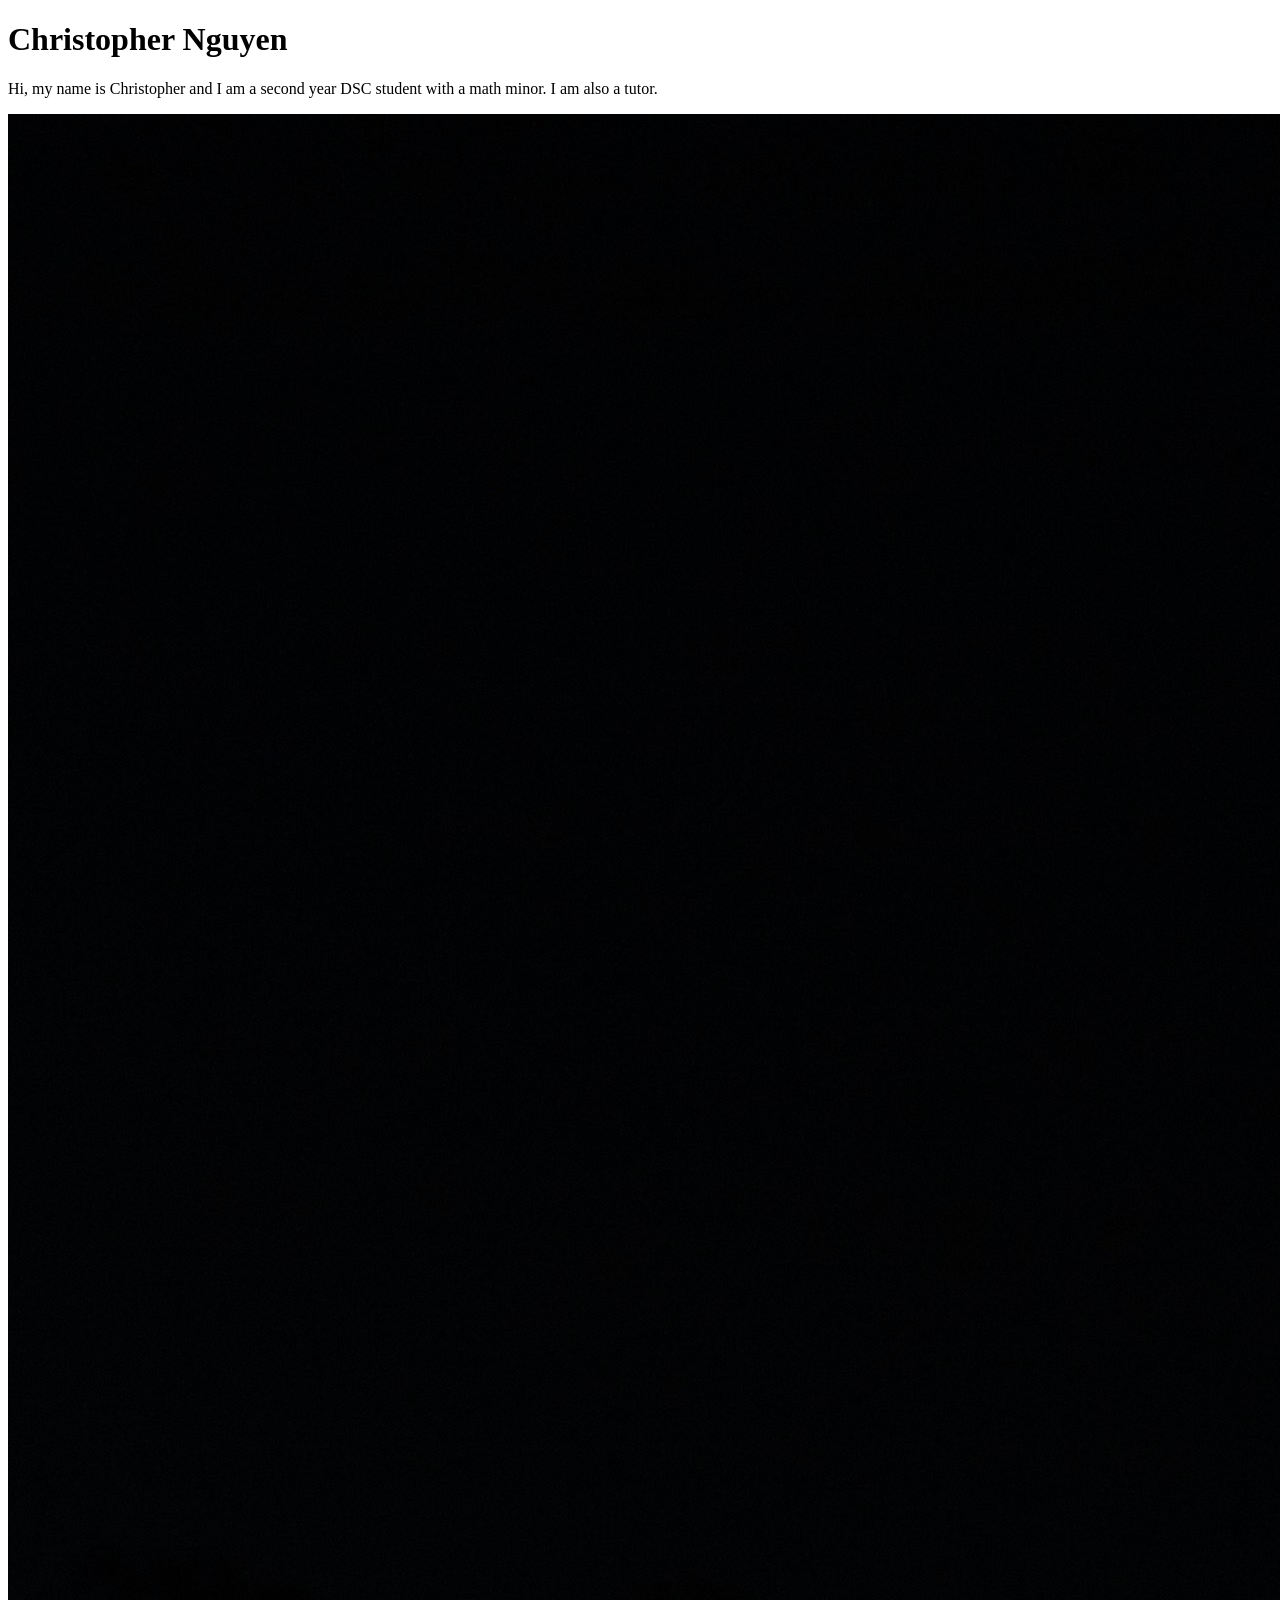
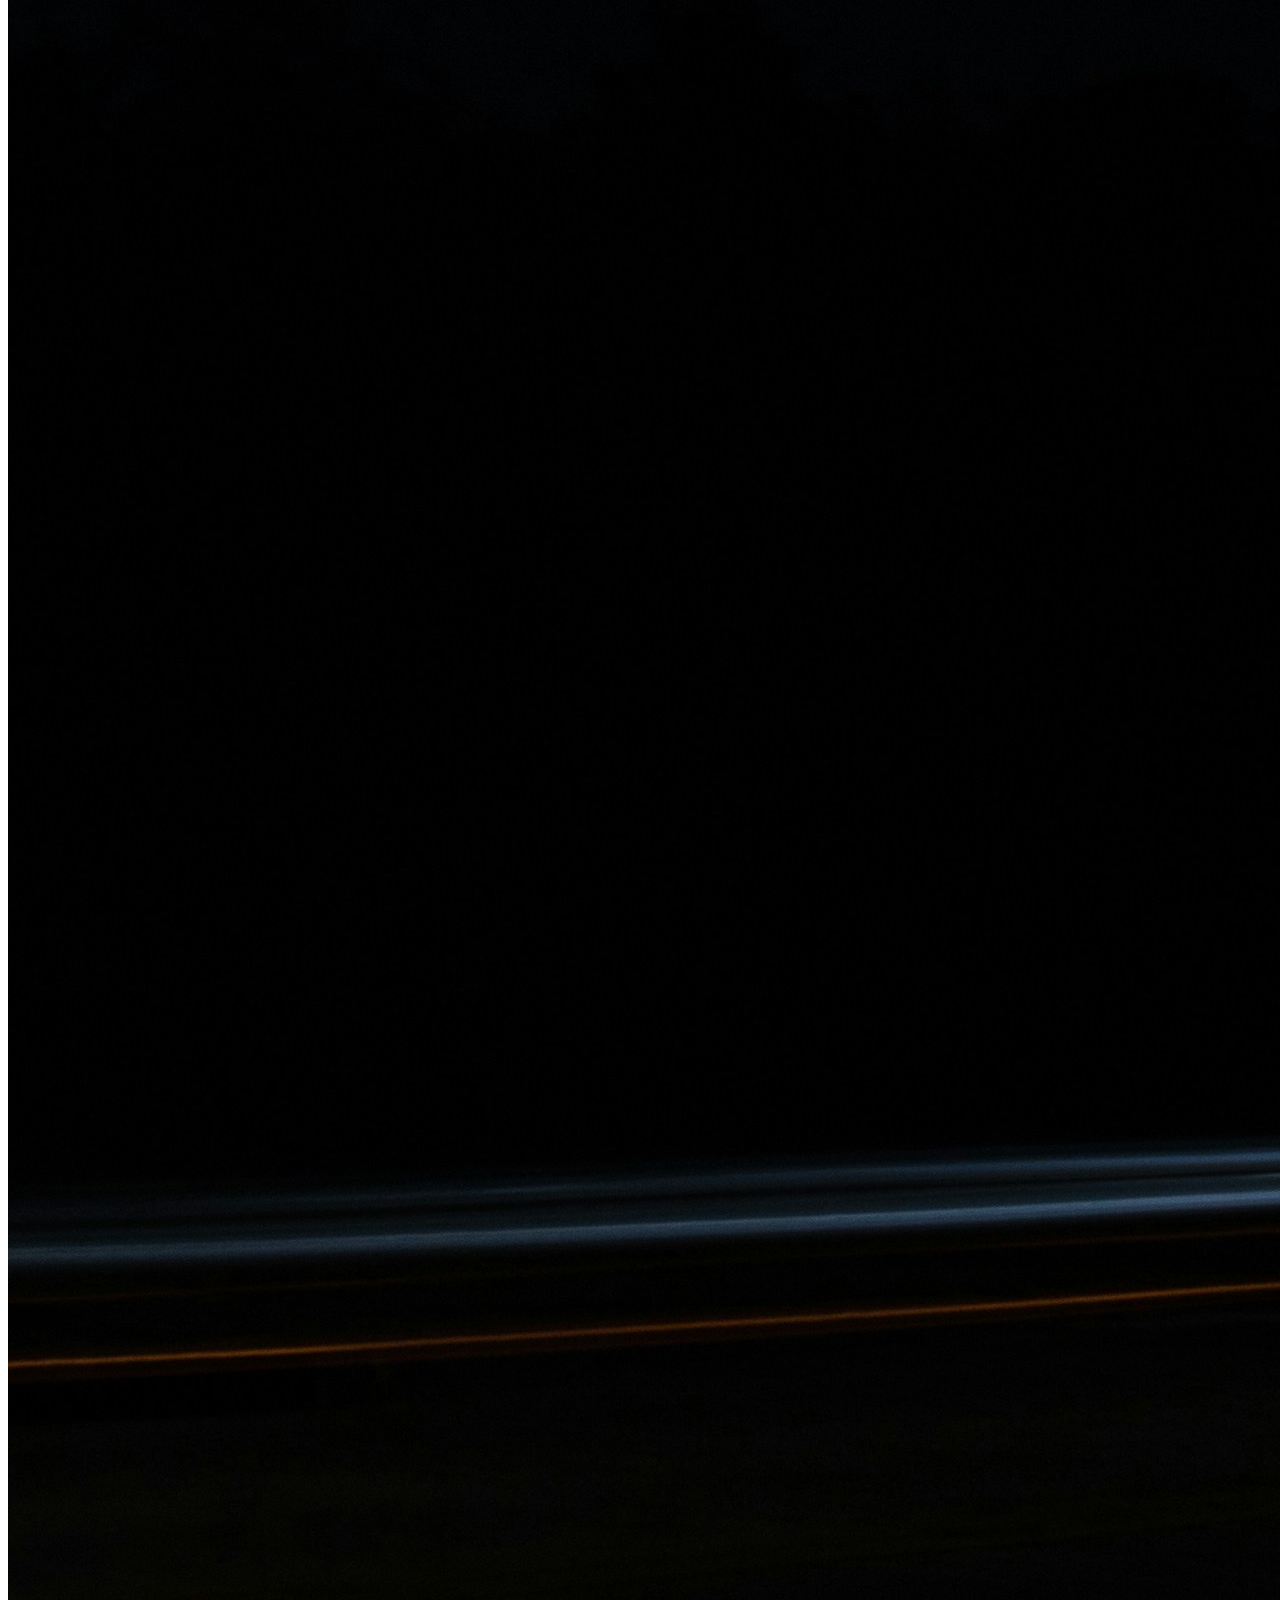
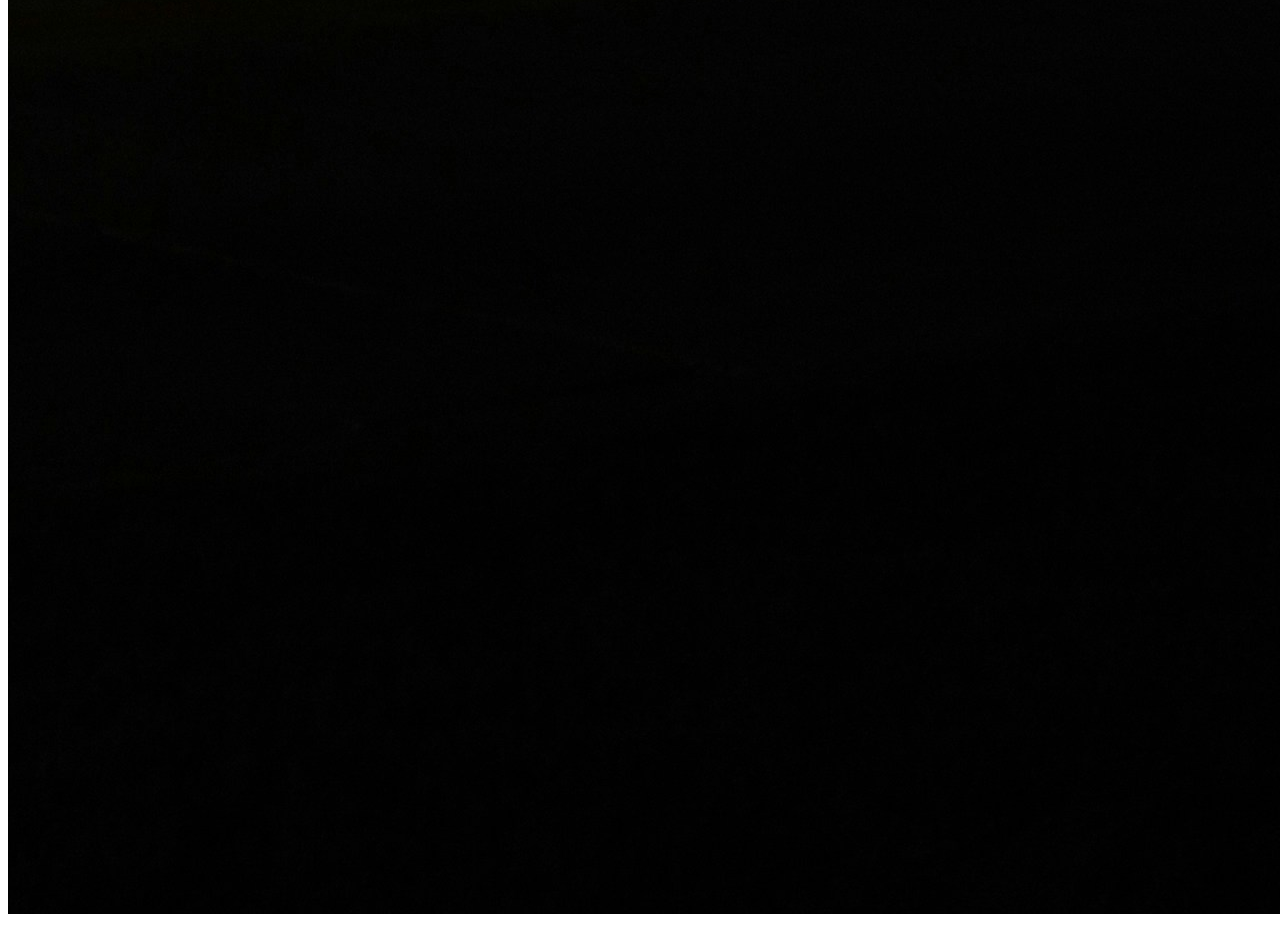
==== index.html @ fcea9caf "Update index.html" ====
<!DOCTYPE html>
<html lang="en">
<head>
    <meta charset="UTF-8">
    <meta name="viewport" content="width=device-width, initial-scale=1.0">
    <title>Christopher Nguyen: Personal site and portfolio</title>
</head>

<body>
    <h1>Christopher Nguyen</h1>
    <p>Hi, my name is Christopher and I am a second year DSC student with a math minor. I am also a tutor.</p>
    <img src = "images/matt-antonioli---b01C5Tqtc-unsplash.jpg" alt = "Street at night with car light lines">
</body>
</html>
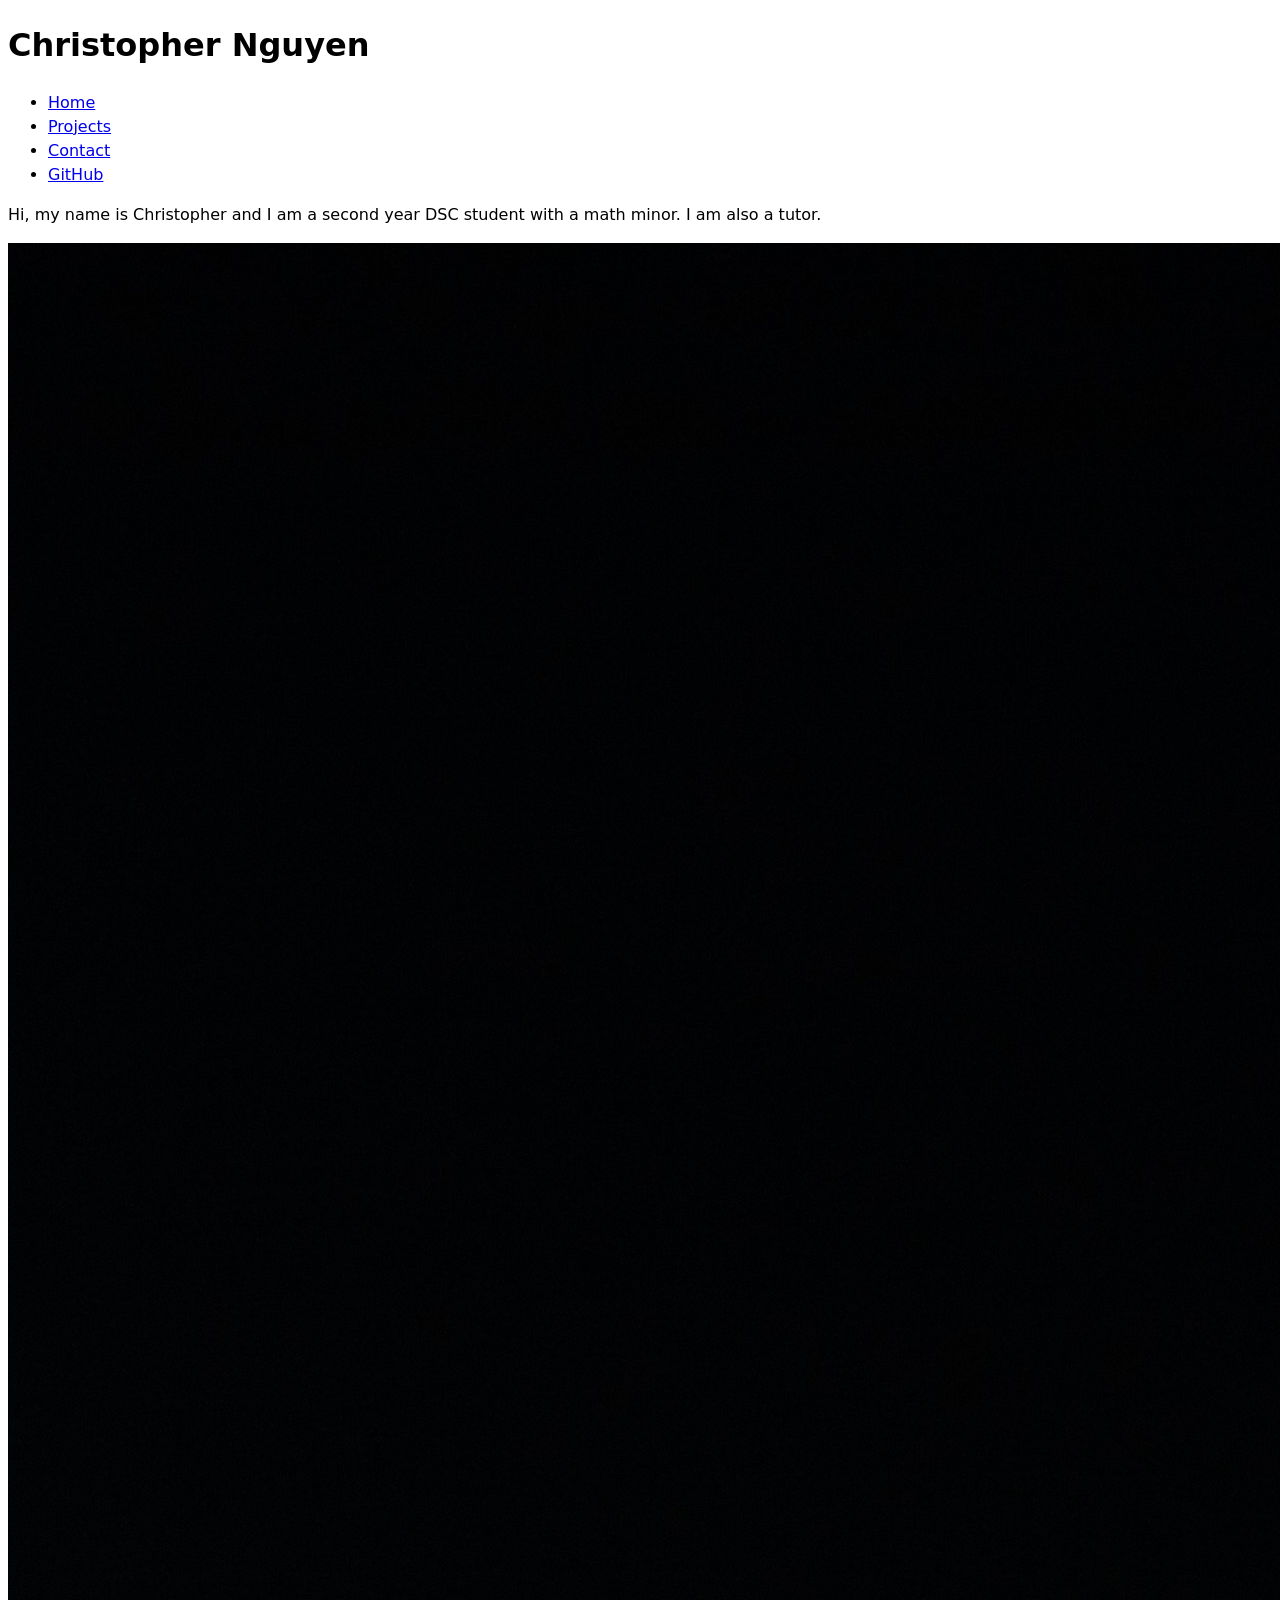
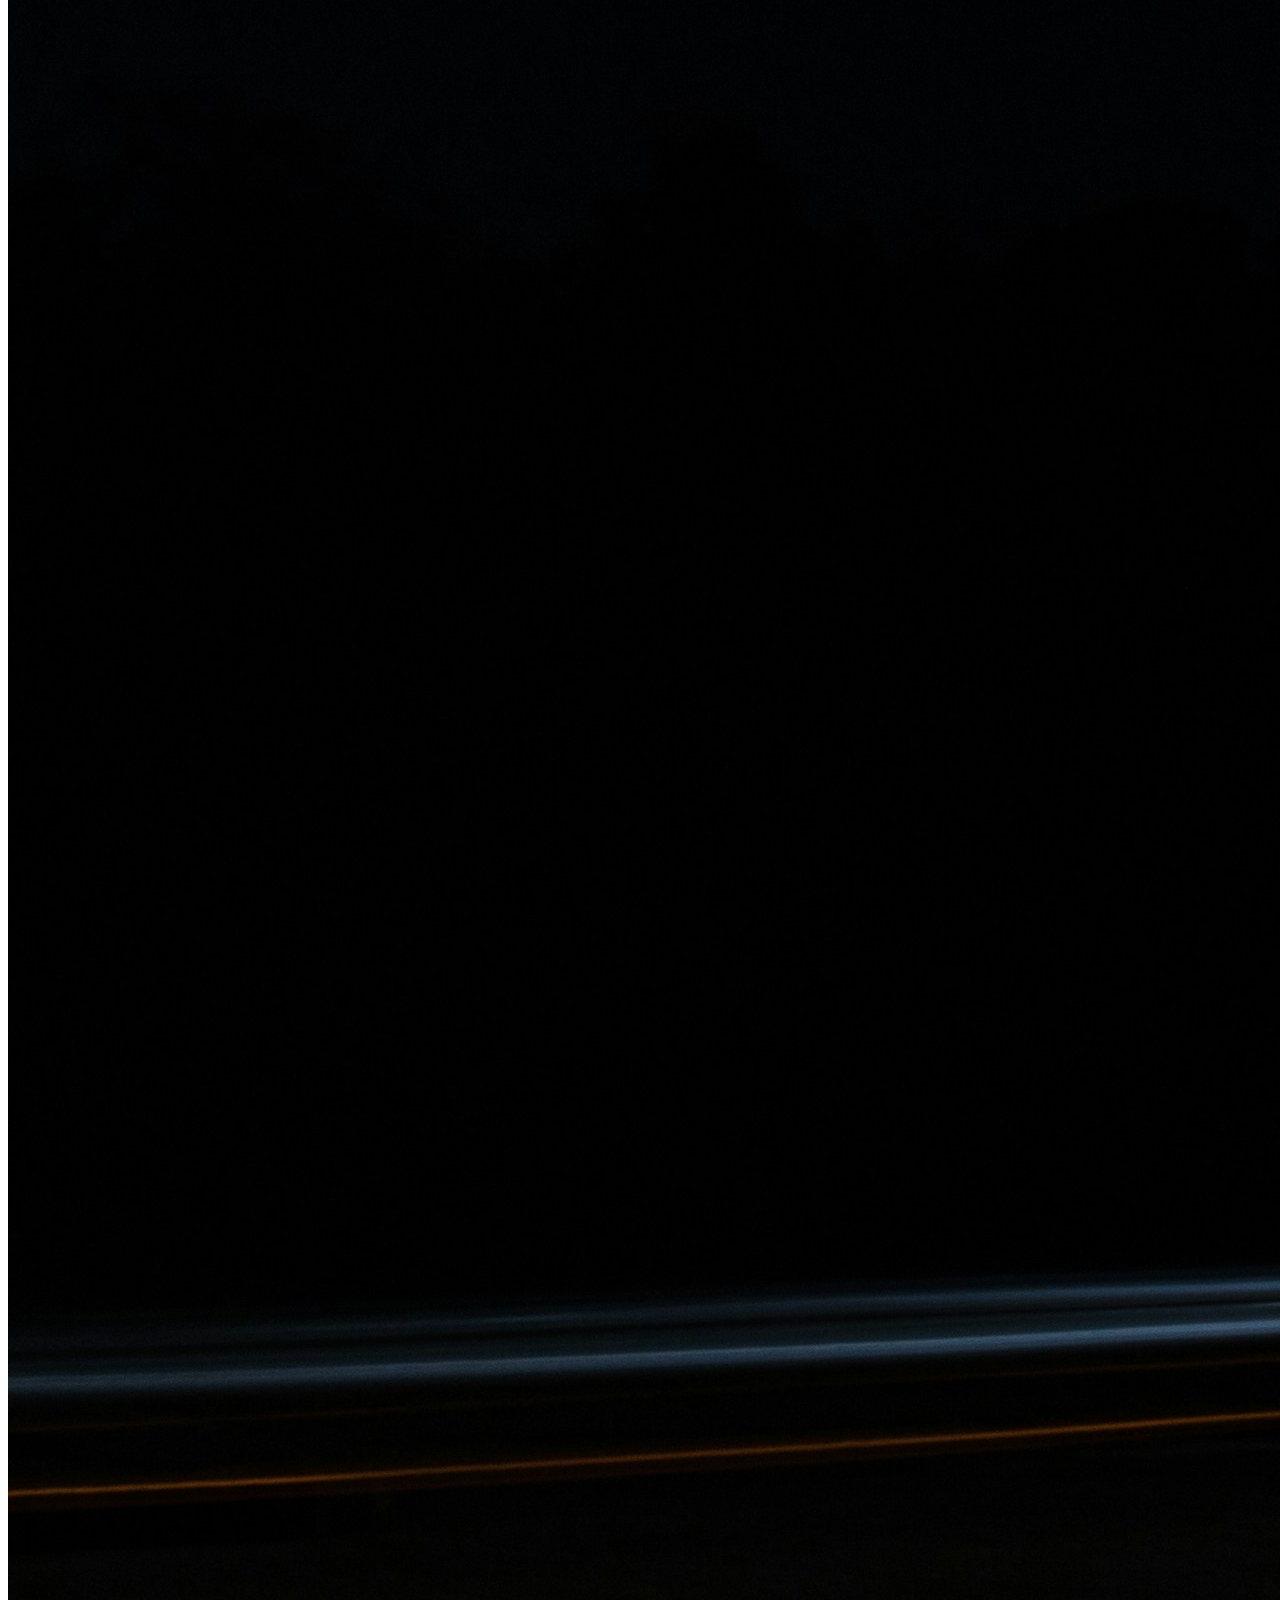
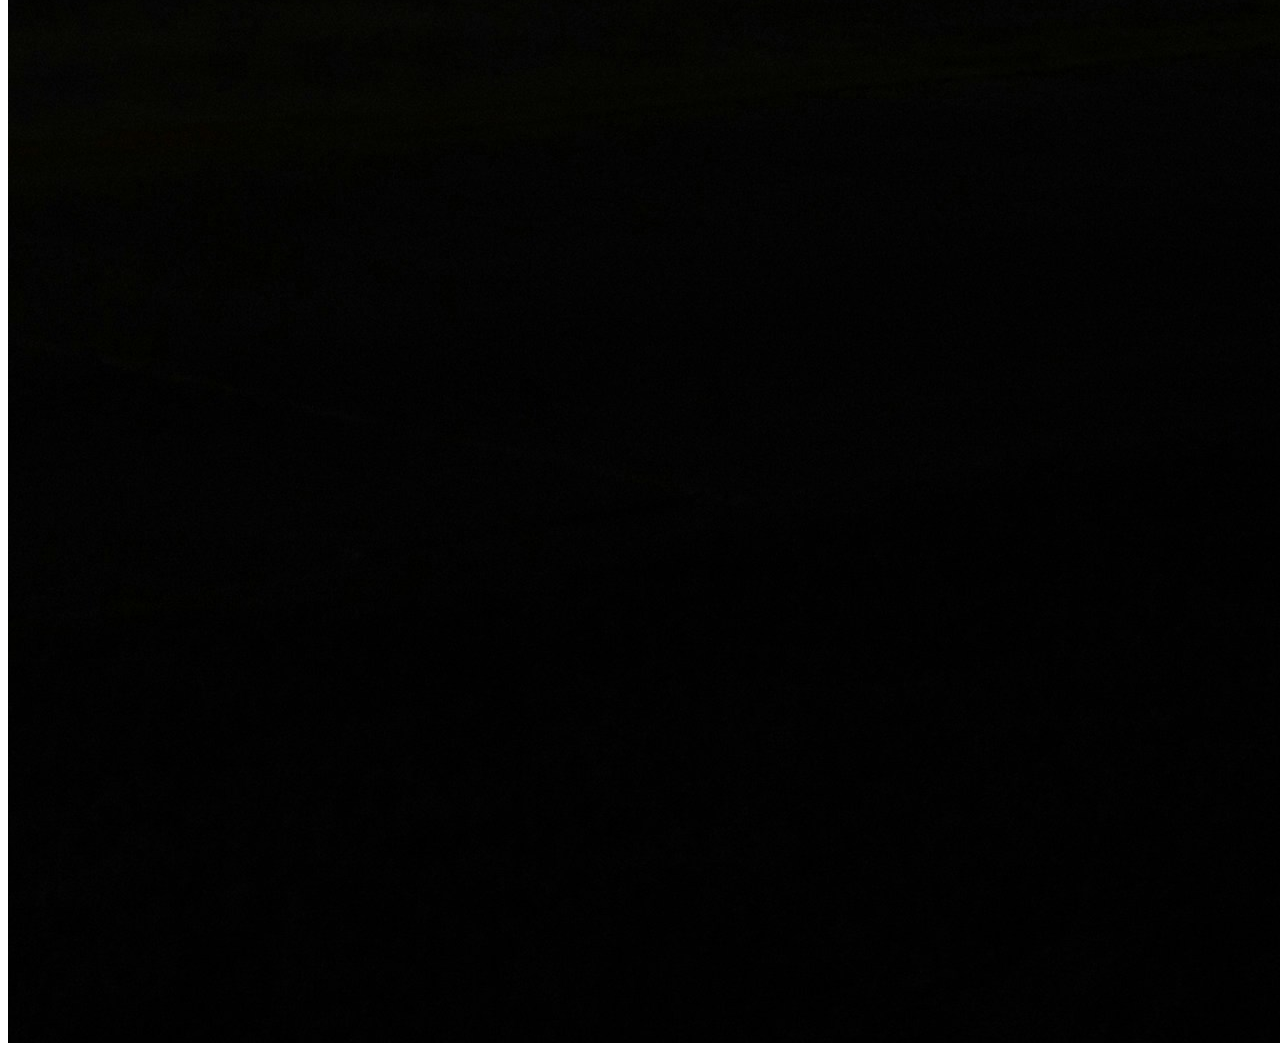
==== commit e320c280: "Fixing paths" ====
--- a/index.html
+++ b/index.html
@@ -4,10 +4,19 @@
     <meta charset="UTF-8">
     <meta name="viewport" content="width=device-width, initial-scale=1.0">
     <title>Christopher Nguyen: Personal site and portfolio</title>
+    <link rel="stylesheet" href="style.css">
 </head>
 
 <body>
     <h1>Christopher Nguyen</h1>
+    <nav>
+        <ul>
+            <li><a href="index.html">Home</a></li>
+            <li><a href="projects/index.html">Projects</a></li>
+            <li><a href="contact/index.html">Contact</a></li>
+            <li><a href="https://github.com/ccnguyen106" target="_blank">GitHub</a></li>
+        </ul>
+    </nav>
     <p>Hi, my name is Christopher and I am a second year DSC student with a math minor. I am also a tutor.</p>
     <img src = "images/matt-antonioli---b01C5Tqtc-unsplash.jpg" alt = "Street at night with car light lines">
 </body>
--- a/style.css
+++ b/style.css
@@ -0,0 +1,6 @@
+body {
+  /* Set line height to 1.5 times the font size
+	   and use the OS’s UI font as the website font
+	 */
+  font: 100%/1.5 system-ui;
+}
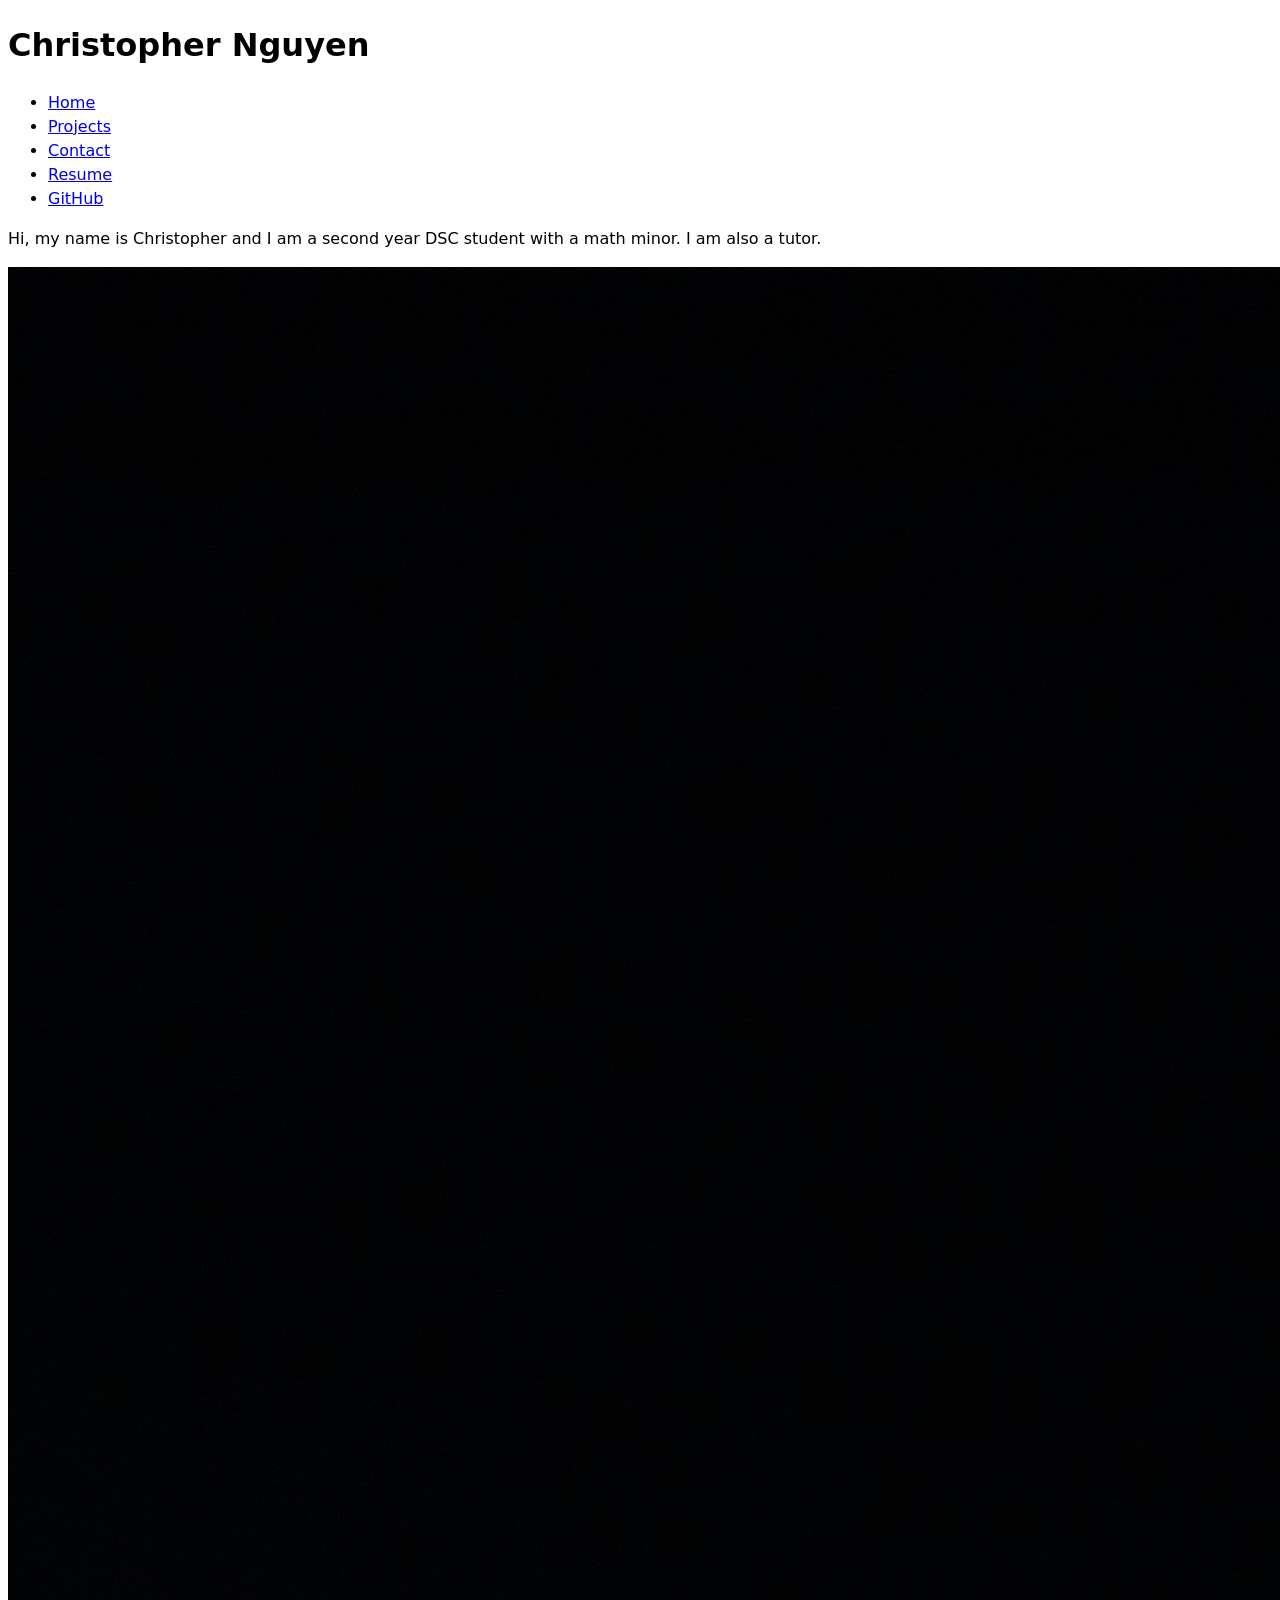
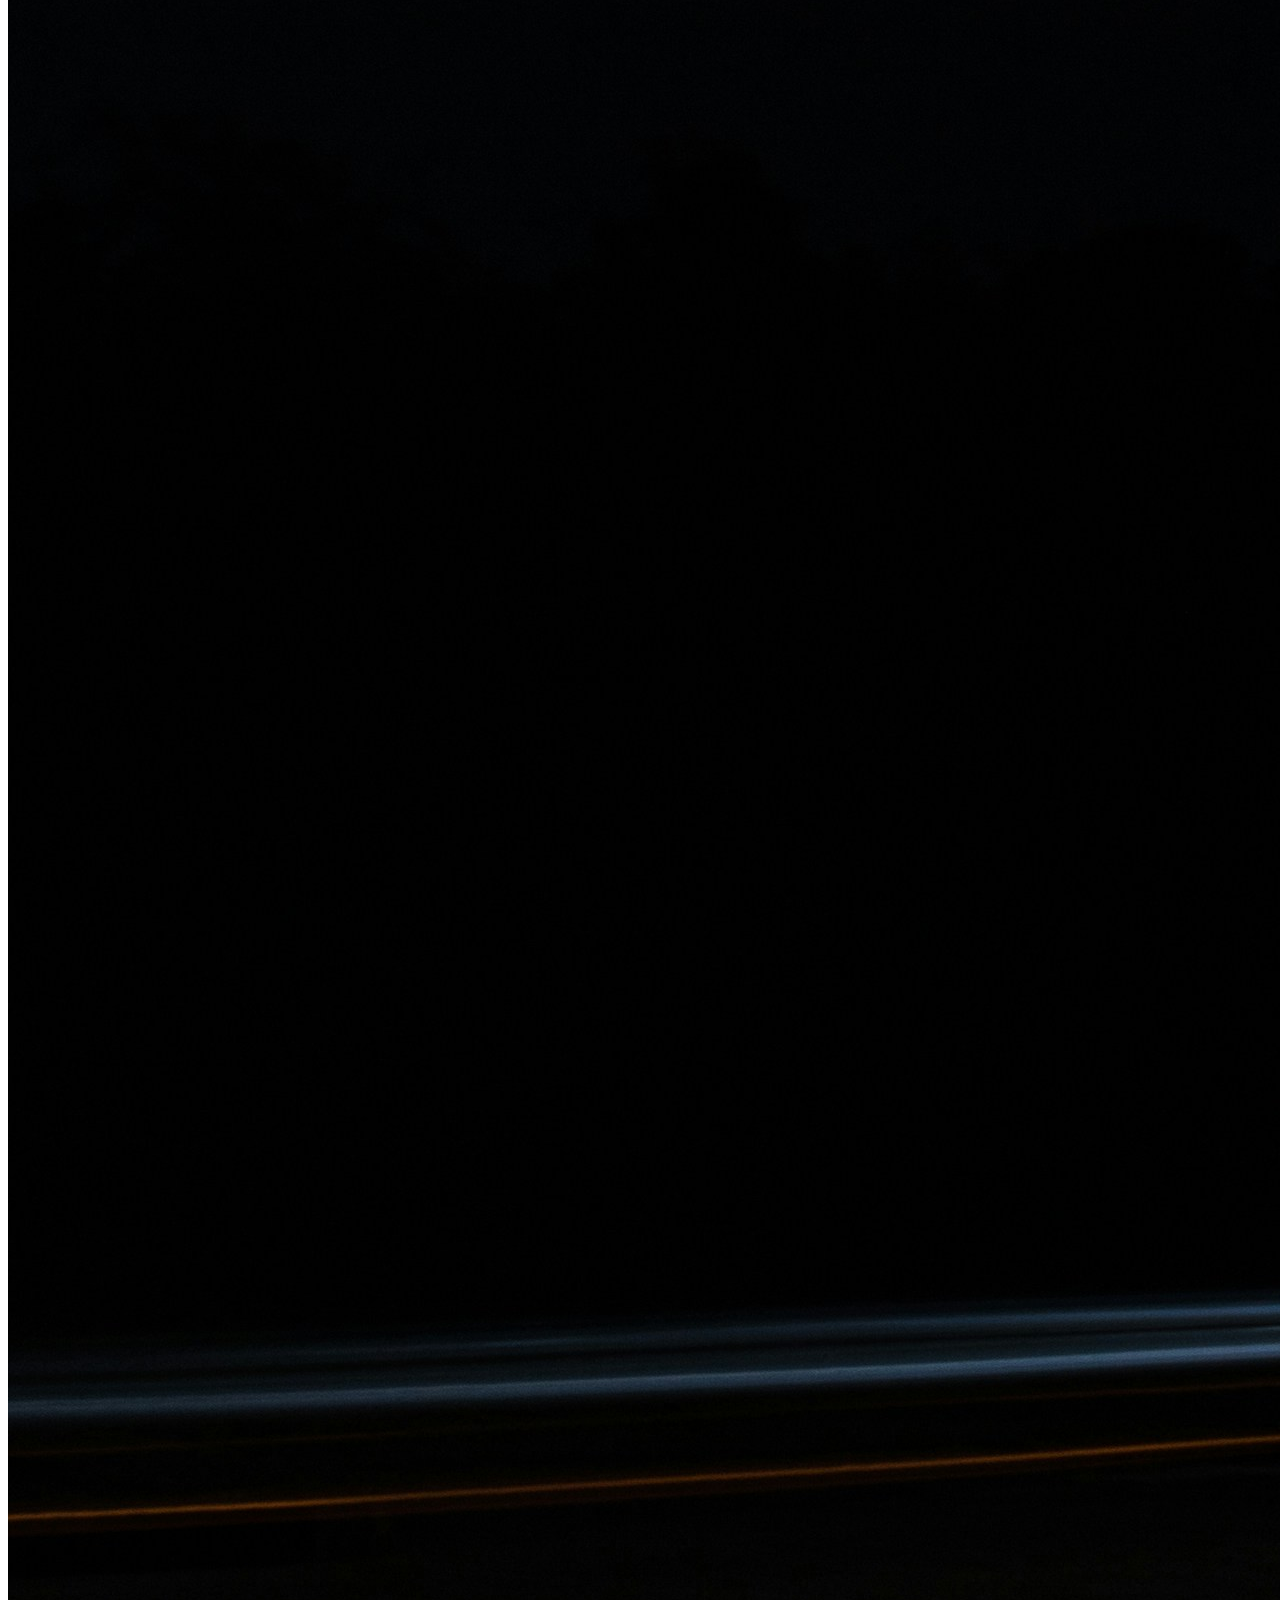
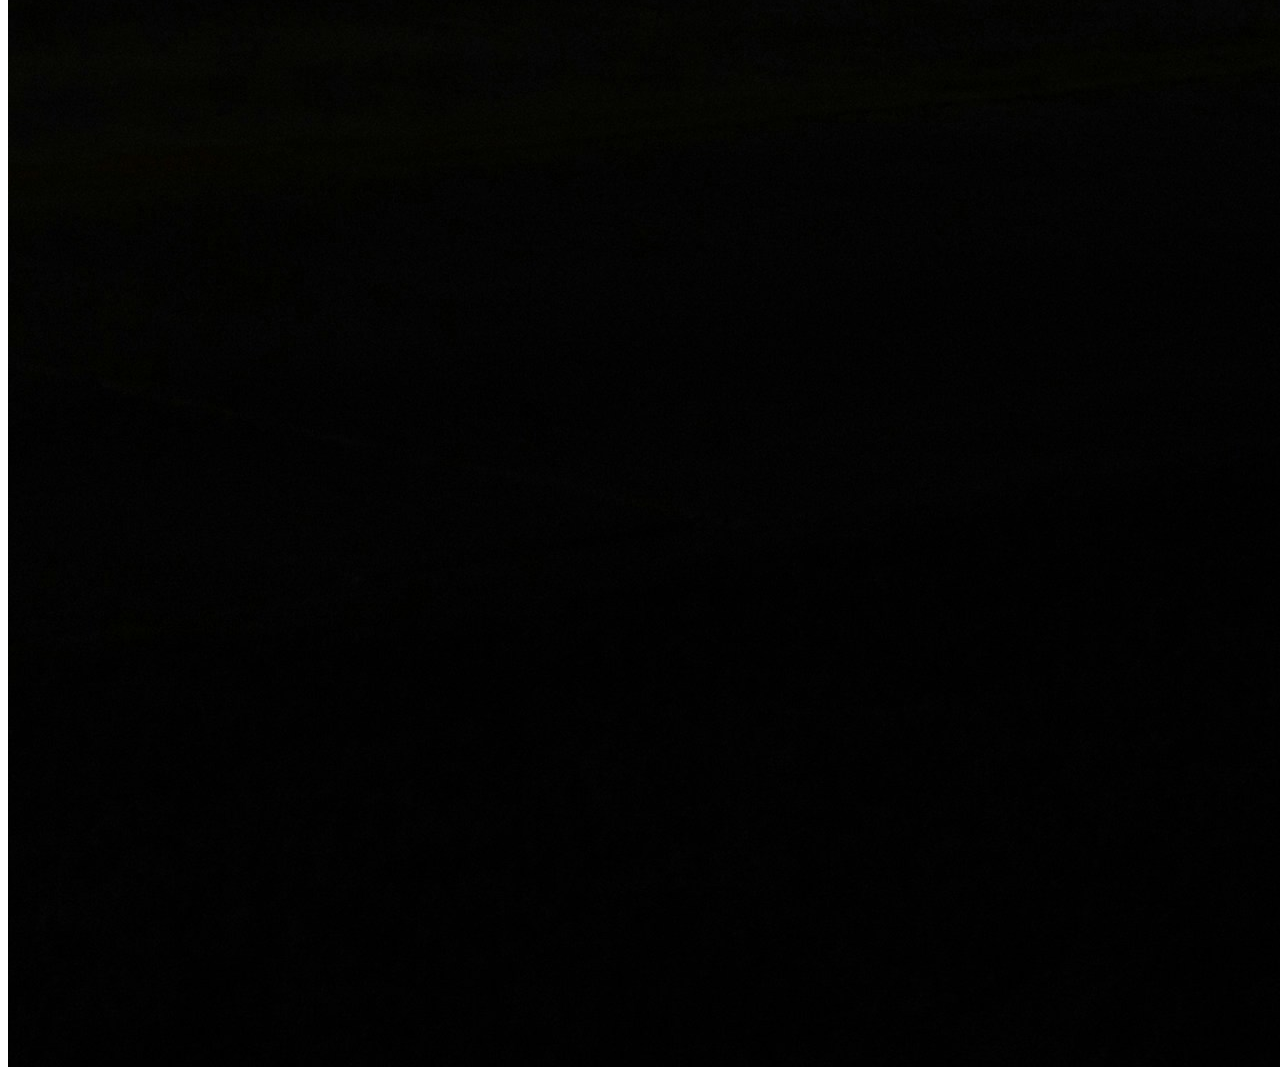
==== commit 243a8114: "Added resume with paper border and resume in nav. menu" ====
--- a/index.html
+++ b/index.html
@@ -14,6 +14,7 @@
             <li><a href="index.html">Home</a></li>
             <li><a href="projects/index.html">Projects</a></li>
             <li><a href="contact/index.html">Contact</a></li>
+            <li><a href="resume/index.html">Resume</a></li>
             <li><a href="https://github.com/ccnguyen106" target="_blank">GitHub</a></li>
         </ul>
     </nav>
--- a/style.css
+++ b/style.css
@@ -4,3 +4,21 @@
 	 */
   font: 100%/1.5 system-ui;
 }
+.paper {
+  /* US Letter Dimensions */
+  width: 8.5in;
+  min-height: 11in;
+
+  /* Standard 0.5-inch page margin */
+  padding: 0.5in;
+
+  /* Ensures padding does not expand the box beyond 8.5in x 11in */
+  box-sizing: border-box;
+
+  /* Centers the sheet on the screen */
+  margin: 20px auto;
+
+  /* Paper styling */
+  background: white;
+  border: 1px solid #d1d5db;
+}
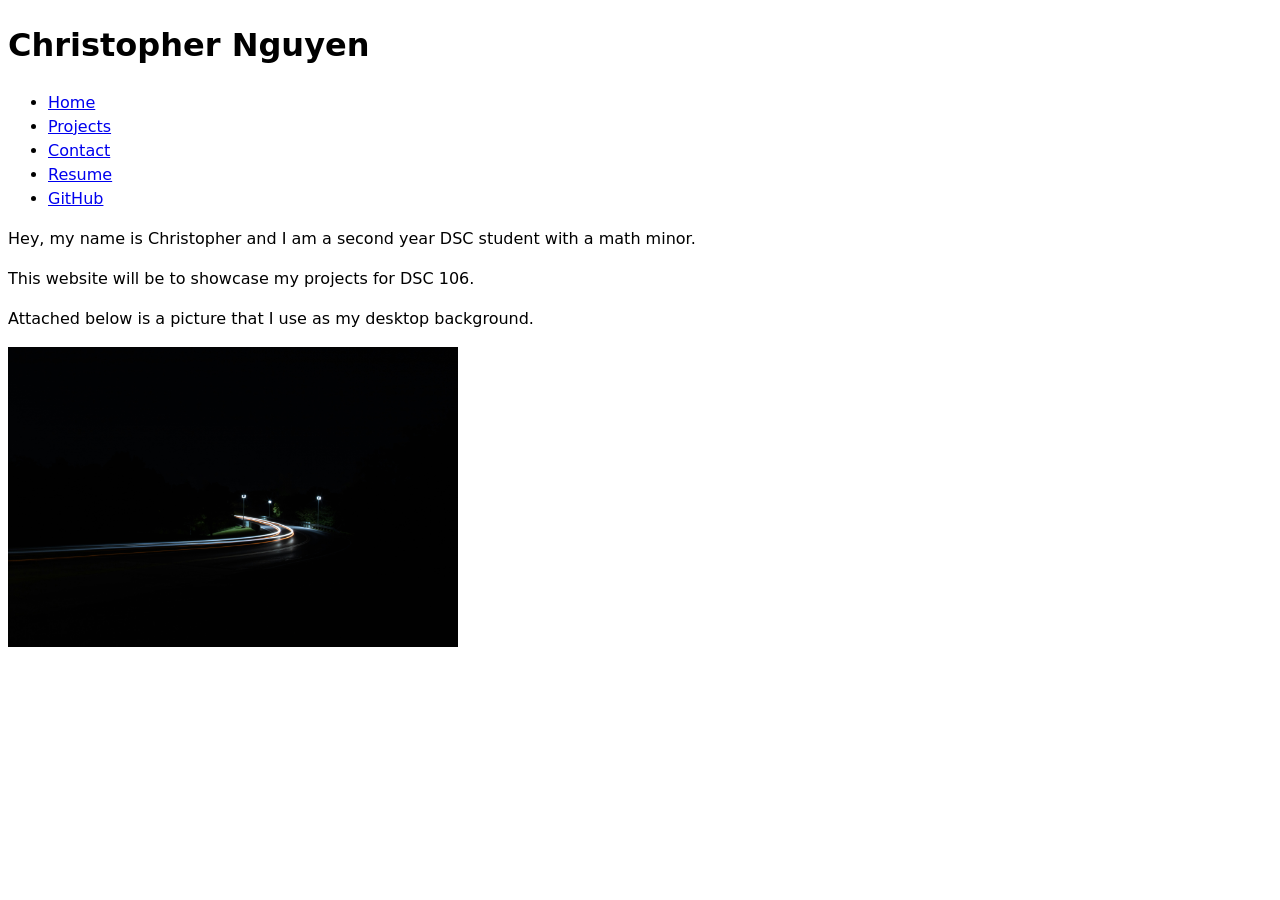
==== commit 910d6653: "Added info to homepage" ====
--- a/index.html
+++ b/index.html
@@ -18,7 +18,9 @@
             <li><a href="https://github.com/ccnguyen106" target="_blank">GitHub</a></li>
         </ul>
     </nav>
-    <p>Hi, my name is Christopher and I am a second year DSC student with a math minor. I am also a tutor.</p>
-    <img src = "images/matt-antonioli---b01C5Tqtc-unsplash.jpg" alt = "Street at night with car light lines">
+    <p>Hey, my name is Christopher and I am a second year DSC student with a math minor.</p>
+    <p>This website will be to showcase my projects for DSC 106.</p>
+    <p>Attached below is a picture that I use as my desktop background.</p>
+    <img src = "images/matt-antonioli---b01C5Tqtc-unsplash.jpg" alt = "Street at night with car light lines" width="450">
 </body>
 </html>
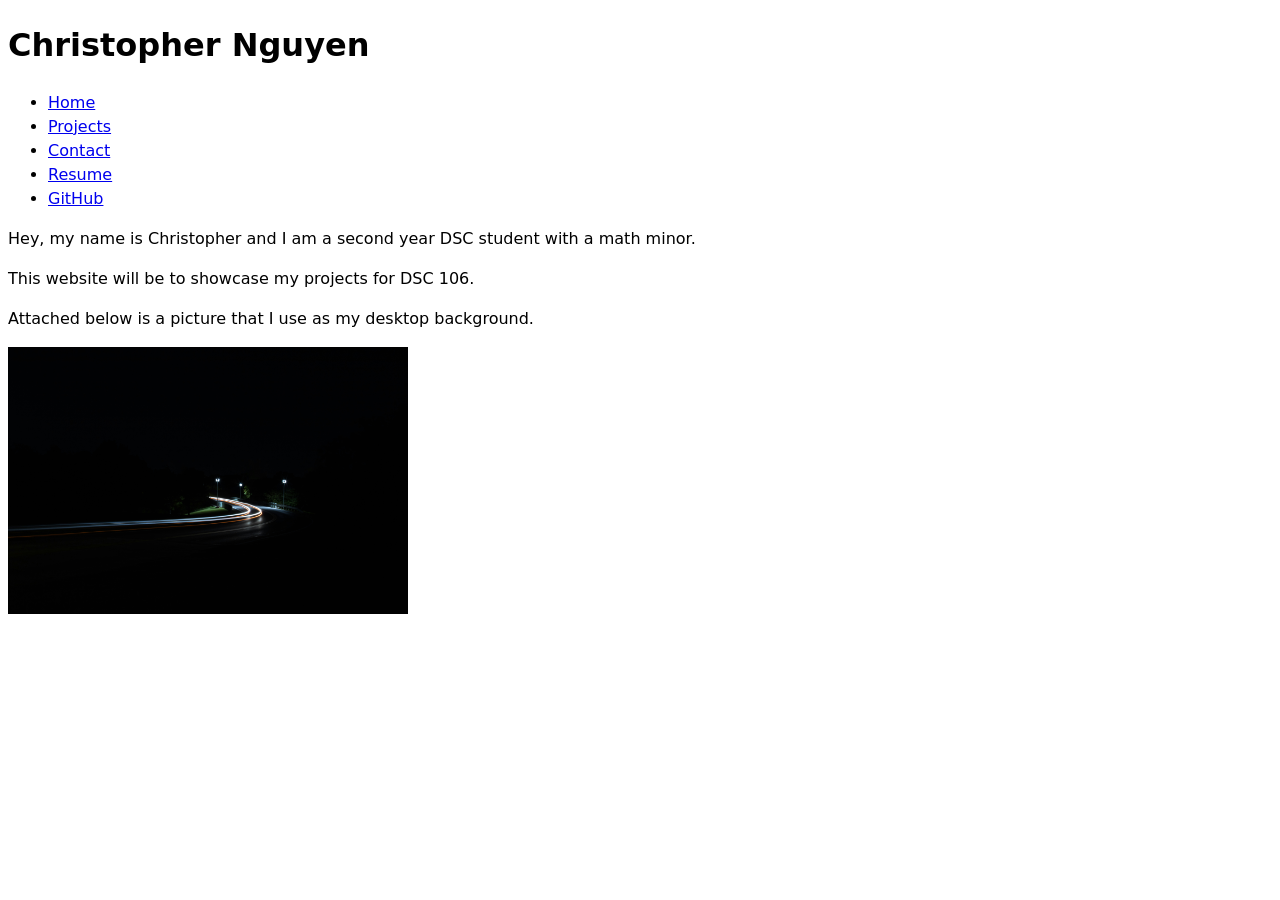
==== commit 5bcef838: "Update homescreen width" ====
--- a/index.html
+++ b/index.html
@@ -21,6 +21,6 @@
     <p>Hey, my name is Christopher and I am a second year DSC student with a math minor.</p>
     <p>This website will be to showcase my projects for DSC 106.</p>
     <p>Attached below is a picture that I use as my desktop background.</p>
-    <img src = "images/matt-antonioli---b01C5Tqtc-unsplash.jpg" alt = "Street at night with car light lines" width="450">
+    <img src = "images/matt-antonioli---b01C5Tqtc-unsplash.jpg" alt = "Street at night with car light lines" width="400">
 </body>
 </html>
--- a/style.css
+++ b/style.css
@@ -4,21 +4,3 @@
 	 */
   font: 100%/1.5 system-ui;
 }
-.paper {
-  /* US Letter Dimensions */
-  width: 8.5in;
-  min-height: 11in;
-
-  /* Standard 0.5-inch page margin */
-  padding: 0.5in;
-
-  /* Ensures padding does not expand the box beyond 8.5in x 11in */
-  box-sizing: border-box;
-
-  /* Centers the sheet on the screen */
-  margin: 20px auto;
-
-  /* Paper styling */
-  background: white;
-  border: 1px solid #d1d5db;
-}
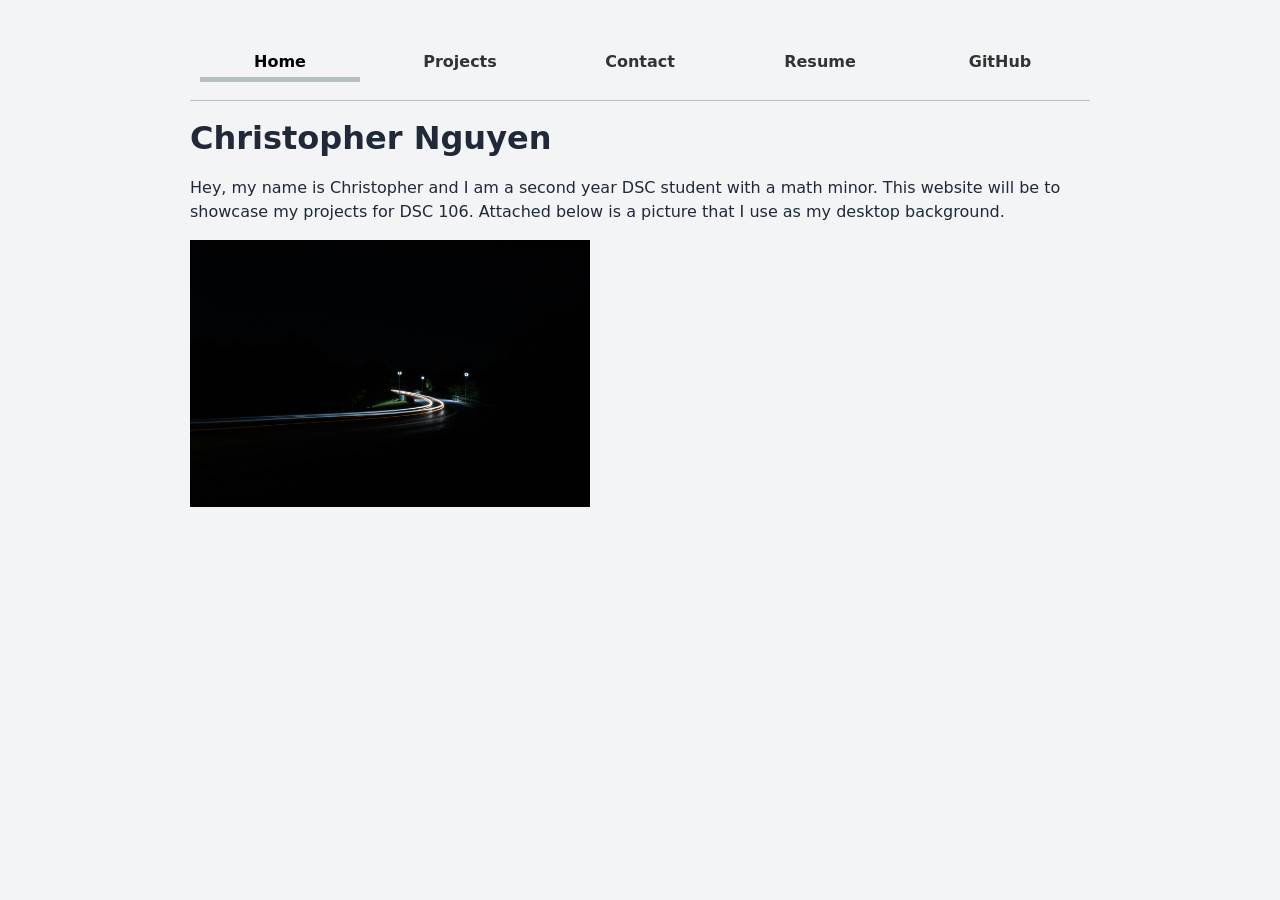
==== commit a862bcaa: "Added CSS styling to portfolio Changes to projects, contact, resume, and main page" ====
--- a/index.html
+++ b/index.html
@@ -5,22 +5,26 @@
     <meta name="viewport" content="width=device-width, initial-scale=1.0">
     <title>Christopher Nguyen: Personal site and portfolio</title>
     <link rel="stylesheet" href="style.css">
+    <style>
+   
+    </style>
 </head>
 
 <body>
-    <h1>Christopher Nguyen</h1>
+    <div class="container">
     <nav>
         <ul>
-            <li><a href="index.html">Home</a></li>
+            <li><a href="index.html" class="current">Home</a></li>
             <li><a href="projects/index.html">Projects</a></li>
             <li><a href="contact/index.html">Contact</a></li>
             <li><a href="resume/index.html">Resume</a></li>
             <li><a href="https://github.com/ccnguyen106" target="_blank">GitHub</a></li>
         </ul>
     </nav>
-    <p>Hey, my name is Christopher and I am a second year DSC student with a math minor.</p>
-    <p>This website will be to showcase my projects for DSC 106.</p>
-    <p>Attached below is a picture that I use as my desktop background.</p>
-    <img src = "images/matt-antonioli---b01C5Tqtc-unsplash.jpg" alt = "Street at night with car light lines" width="400">
+        <h1>Christopher Nguyen</h1>
+
+        <p>Hey, my name is Christopher and I am a second year DSC student with a math minor. This website will be to showcase my projects for DSC 106. Attached below is a picture that I use as my desktop background.</p>
+        <img src = "images/matt-antonioli---b01C5Tqtc-unsplash.jpg" alt = "Street at night with car light lines" width="400">
+    </div>
 </body>
 </html>
--- a/style.css
+++ b/style.css
@@ -4,3 +4,265 @@
 	 */
   font: 100%/1.5 system-ui;
 }
+
+:root {
+  --color-accent: oklch(66.111% 0.00191 323.759);
+}
+
+html {
+  accent-color: var(--color-accent);
+}
+
+nav {
+    display: flex;
+    gap: 20px;
+    padding: 10px;
+    border-bottom-width: 1px;
+    border-bottom-style: solid;
+    border-color: oklch(80% 3% 200);
+}
+
+nav ul {
+    display: contents;
+}
+
+nav li {
+    display: contents;
+    list-style: none;
+}
+
+nav a {
+    flex: 1;
+    text-align: center;
+    text-decoration: none;
+    color: #333;
+    font-weight: bold;
+    padding: 0.5em;
+    margin-bottom: 0.5em;
+}
+
+nav a.current {
+    color: #000;
+    border-bottom: 5px solid oklch(80% 3% 200);
+    padding-bottom: 0.1em;
+}
+
+nav a:hover {
+  border-bottom: 5px solid var(--color-accent);
+  background-color: oklch(from var(--color-accent) 85% c h);
+  padding-bottom: calc(0.5em - 2px);
+}
+
+.container {
+      width: 100%; 
+      max-width: 800px; 
+      margin: 0 auto; 
+      padding: 20px;
+  }
+
+  img {
+      max-width: 100%;
+      height: auto;
+  }
+
+form {
+  display: grid;
+  grid-template-columns: auto 1fr;
+  gap: 1em;
+}
+
+label, button {
+  grid-column: 1 / -1;
+  display: grid;
+  grid-template-columns: subgrid;
+  align-content: center;
+}
+
+button {
+  display: block;
+  text-align: center;
+  grid-column: 1 / -1;
+}
+
+.projects {
+  display: grid;
+  grid-template-columns: repeat(auto-fill, minmax(15em, 1fr));
+  gap: 1.5em;
+}
+
+.projects article img {
+  width: 100%;
+  height: auto;
+  display: block;
+}
+
+.projects article {
+  display: grid;
+  grid-template-rows: subgrid;
+  grid-row: span 3;
+  gap: 1em;
+}
+
+.projects article h2 {
+  margin: 0;
+}
+
+h1, h2, h3, h4, h5, h6 {
+  line-height: 1.0;
+  text-wrap: balance;
+}
+
+/* Container & Page Base */
+.container {
+  max-width: 900px;
+  margin: 0 auto;
+  padding: 2rem 1.5rem;
+}
+
+/* Resume Paper Sheet Layout */
+.resume-card {
+  background: #ffffff;
+  border: 1px solid #e5e7eb;
+  border-radius: 12px;
+  padding: 3rem 3.5rem;
+  box-shadow: 0 4px 20px -2px rgba(0, 0, 0, 0.05);
+  margin-top: 1.5rem;
+}
+
+/* Header */
+.resume-header {
+  text-align: center;
+  margin-bottom: 2.25rem;
+}
+
+.resume-header h2 {
+  font-size: 2rem;
+  font-weight: 700;
+  letter-spacing: -0.02em;
+  margin: 0 0 0.5rem 0;
+  color: #111827;
+}
+
+.contact-links {
+  font-size: 0.95rem;
+  color: #6b7280;
+  margin: 0;
+}
+
+.contact-links a {
+  color: #2563eb;
+  text-decoration: none;
+  font-weight: 500;
+  transition: color 0.15s ease;
+}
+
+.contact-links a:hover {
+  text-decoration: underline;
+  color: #1d4ed8;
+}
+
+.contact-links .sep {
+  margin: 0 0.5rem;
+  color: #d1d5db;
+}
+
+.resume-section {
+  margin-bottom: 2rem;
+}
+
+.resume-section h3 {
+  font-size: 1.15rem;
+  text-transform: uppercase;
+  letter-spacing: 0.08em;
+  font-weight: 700;
+  color: #1f2937;
+  border-bottom: 1.5px solid #e5e7eb;
+  padding-bottom: 0.35rem;
+  margin: 0 0 1rem 0;
+}
+
+.entry {
+  margin-bottom: 1.25rem;
+}
+
+.entry-row {
+  display: flex;
+  justify-content: space-between;
+  align-items: baseline;
+  gap: 1rem;
+}
+
+.primary-row {
+  font-weight: 600;
+  color: #111827;
+  font-size: 1.05rem;
+}
+
+.sub-row {
+  font-size: 0.95rem;
+  color: #4b5563;
+  font-style: italic;
+  margin-top: 0.15rem;
+}
+
+.meta {
+  white-space: nowrap;
+  font-weight: 400;
+  color: #6b7280;
+  font-size: 0.9rem;
+  font-style: normal;
+}
+
+.coursework {
+  margin: 0.5rem 0 0 0;
+  font-size: 0.95rem;
+  line-height: 1.5;
+  color: #374151;
+}
+
+.entry ul {
+  margin: 0.5rem 0 0 0;
+  padding-left: 1.25rem;
+  color: #374151;
+}
+
+.entry ul li {
+  margin-bottom: 0.35rem;
+  line-height: 1.55;
+  font-size: 0.95rem;
+}
+
+@media print {
+  body {
+    background: transparent;
+  }
+  nav, .page-title {
+    display: none;
+  }
+  .resume-card {
+    border: none;
+    box-shadow: none;
+    padding: 0;
+  }
+}
+
+@media (max-width: 600px) {
+  .resume-card {
+    padding: 1.5rem;
+  }
+  .entry-row {
+    flex-direction: column;
+    align-items: flex-start;
+    gap: 0;
+  }
+  .meta {
+    margin-bottom: 0.25rem;
+  }
+}
+
+body {
+  background-color: #f3f4f6; /* Soft light gray canvas */
+  margin: 0;
+  font-family: system-ui, -apple-system, BlinkMacSystemFont, 'Segoe UI', Roboto, sans-serif;
+  color: #1f2937;
+}
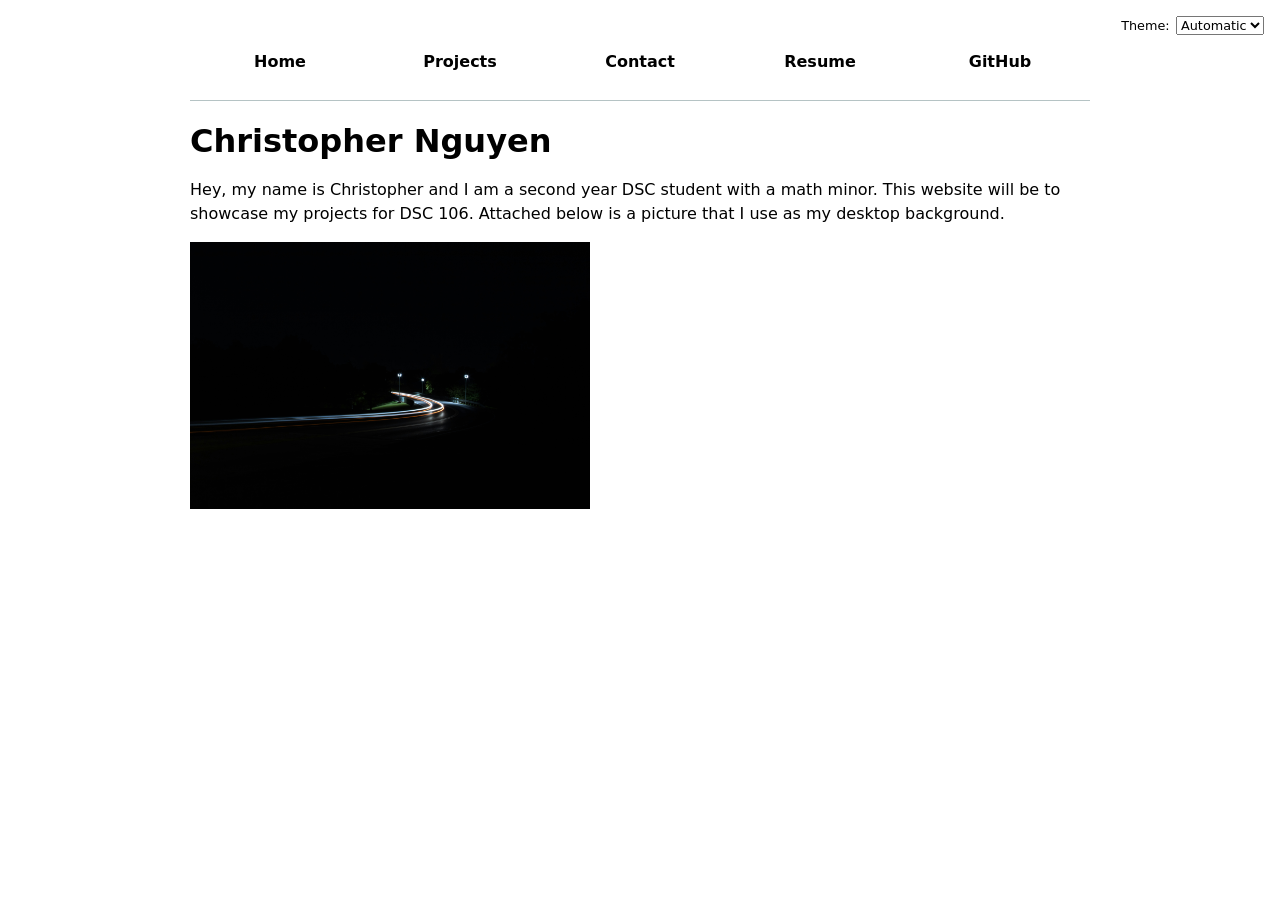
==== commit 1c930e6a: "Updated for lab 3" ====
--- a/index.html
+++ b/index.html
@@ -5,26 +5,15 @@
     <meta name="viewport" content="width=device-width, initial-scale=1.0">
     <title>Christopher Nguyen: Personal site and portfolio</title>
     <link rel="stylesheet" href="style.css">
-    <style>
-   
-    </style>
+    <script type="module" src="global.js"></script>
 </head>
 
 <body>
     <div class="container">
-    <nav>
-        <ul>
-            <li><a href="index.html" class="current">Home</a></li>
-            <li><a href="projects/index.html">Projects</a></li>
-            <li><a href="contact/index.html">Contact</a></li>
-            <li><a href="resume/index.html">Resume</a></li>
-            <li><a href="https://github.com/ccnguyen106" target="_blank">GitHub</a></li>
-        </ul>
-    </nav>
         <h1>Christopher Nguyen</h1>
 
         <p>Hey, my name is Christopher and I am a second year DSC student with a math minor. This website will be to showcase my projects for DSC 106. Attached below is a picture that I use as my desktop background.</p>
-        <img src = "images/matt-antonioli---b01C5Tqtc-unsplash.jpg" alt = "Street at night with car light lines" width="400">
+        <img src="images/matt-antonioli---b01C5Tqtc-unsplash.jpg" alt="Street at night with car light lines" width="400">
     </div>
 </body>
 </html>
--- a/style.css
+++ b/style.css
@@ -1,69 +1,85 @@
-body {
-  /* Set line height to 1.5 times the font size
-	   and use the OS’s UI font as the website font
-	 */
-  font: 100%/1.5 system-ui;
-}
-
+/* Step 4.1: Root Theme & System Colors */
 :root {
   --color-accent: oklch(66.111% 0.00191 323.759);
+  color-scheme: light dark;
 }
 
 html {
   accent-color: var(--color-accent);
 }
 
+body {
+  font: 100%/1.5 system-ui, -apple-system, BlinkMacSystemFont, 'Segoe UI', Roboto, sans-serif;
+  margin: 0;
+}
+
+/* Step 4.3: Dark Mode Switcher Positioning */
+.color-scheme {
+  position: absolute;
+  top: 1rem;
+  right: 1rem;
+  font-size: 80%;
+  display: inline-flex;
+  align-items: center;
+  gap: 0.5em;
+  white-space: nowrap;
+}
+
+/* Base Layout Container */
+.container {
+  width: 100%;
+  max-width: 900px;
+  margin: 0 auto;
+  padding: 2rem 1.5rem;
+}
+
+img {
+  max-width: 100%;
+  height: auto;
+}
+
+h1, h2, h3, h4, h5, h6 {
+  line-height: 1.0;
+  text-wrap: balance;
+}
+
+/* Navigation */
 nav {
-    display: flex;
-    gap: 20px;
-    padding: 10px;
-    border-bottom-width: 1px;
-    border-bottom-style: solid;
-    border-color: oklch(80% 3% 200);
-}
-
-nav ul {
-    display: contents;
-}
-
-nav li {
-    display: contents;
-    list-style: none;
+  --border-color: oklch(50% 10% 200 / 40%);
+  display: flex;
+  gap: 20px;
+  padding: 10px;
+  border-bottom: 1px solid var(--border-color);
+  margin-bottom: 1.5rem;
 }
 
 nav a {
-    flex: 1;
-    text-align: center;
-    text-decoration: none;
-    color: #333;
-    font-weight: bold;
-    padding: 0.5em;
-    margin-bottom: 0.5em;
+  flex: 1;
+  text-align: center;
+  text-decoration: none;
+  color: inherit;
+  font-weight: bold;
+  padding: 0.5em;
+  margin-bottom: 0.5em;
 }
 
 nav a.current {
-    color: #000;
-    border-bottom: 5px solid oklch(80% 3% 200);
-    padding-bottom: 0.1em;
+  border-bottom: 5px solid oklch(60% 0.2 250);
+  background-color: color-mix(in oklch, oklch(60% 0.2 250), canvas 85%);
+  padding-bottom: calc(0.5em - 2px);
 }
 
 nav a:hover {
   border-bottom: 5px solid var(--color-accent);
-  background-color: oklch(from var(--color-accent) 85% c h);
+  background-color: color-mix(in oklch, var(--color-accent), canvas 85%);
   padding-bottom: calc(0.5em - 2px);
 }
 
-.container {
-      width: 100%; 
-      max-width: 800px; 
-      margin: 0 auto; 
-      padding: 20px;
-  }
-
-  img {
-      max-width: 100%;
-      height: auto;
-  }
+/* Form Styles & Font Inheritance */
+input, textarea, button, select {
+  font-family: inherit;
+  font-size: inherit;
+}
 
 form {
   display: grid;
@@ -84,10 +100,18 @@
   grid-column: 1 / -1;
 }
 
+/* Projects Grid */
 .projects {
   display: grid;
   grid-template-columns: repeat(auto-fill, minmax(15em, 1fr));
   gap: 1.5em;
+}
+
+.projects article {
+  display: grid;
+  grid-template-rows: subgrid;
+  grid-row: span 3;
+  gap: 1em;
 }
 
 .projects article img {
@@ -96,40 +120,20 @@
   display: block;
 }
 
-.projects article {
-  display: grid;
-  grid-template-rows: subgrid;
-  grid-row: span 3;
-  gap: 1em;
-}
-
 .projects article h2 {
   margin: 0;
 }
 
-h1, h2, h3, h4, h5, h6 {
-  line-height: 1.0;
-  text-wrap: balance;
-}
-
-/* Container & Page Base */
-.container {
-  max-width: 900px;
-  margin: 0 auto;
-  padding: 2rem 1.5rem;
-}
-
 /* Resume Paper Sheet Layout */
 .resume-card {
-  background: #ffffff;
-  border: 1px solid #e5e7eb;
+  background: color-mix(in srgb, canvas, canvastext 4%);
+  border: 1px solid var(--border-color);
   border-radius: 12px;
   padding: 3rem 3.5rem;
   box-shadow: 0 4px 20px -2px rgba(0, 0, 0, 0.05);
   margin-top: 1.5rem;
 }
 
-/* Header */
 .resume-header {
   text-align: center;
   margin-bottom: 2.25rem;
@@ -140,17 +144,15 @@
   font-weight: 700;
   letter-spacing: -0.02em;
   margin: 0 0 0.5rem 0;
-  color: #111827;
 }
 
 .contact-links {
   font-size: 0.95rem;
-  color: #6b7280;
   margin: 0;
 }
 
 .contact-links a {
-  color: #2563eb;
+  color: var(--color-accent);
   text-decoration: none;
   font-weight: 500;
   transition: color 0.15s ease;
@@ -158,12 +160,11 @@
 
 .contact-links a:hover {
   text-decoration: underline;
-  color: #1d4ed8;
 }
 
 .contact-links .sep {
   margin: 0 0.5rem;
-  color: #d1d5db;
+  opacity: 0.5;
 }
 
 .resume-section {
@@ -175,8 +176,7 @@
   text-transform: uppercase;
   letter-spacing: 0.08em;
   font-weight: 700;
-  color: #1f2937;
-  border-bottom: 1.5px solid #e5e7eb;
+  border-bottom: 1.5px solid var(--border-color);
   padding-bottom: 0.35rem;
   margin: 0 0 1rem 0;
 }
@@ -194,36 +194,33 @@
 
 .primary-row {
   font-weight: 600;
-  color: #111827;
   font-size: 1.05rem;
 }
 
 .sub-row {
   font-size: 0.95rem;
-  color: #4b5563;
   font-style: italic;
   margin-top: 0.15rem;
+  opacity: 0.8;
 }
 
 .meta {
   white-space: nowrap;
   font-weight: 400;
-  color: #6b7280;
   font-size: 0.9rem;
   font-style: normal;
+  opacity: 0.75;
 }
 
 .coursework {
   margin: 0.5rem 0 0 0;
   font-size: 0.95rem;
   line-height: 1.5;
-  color: #374151;
 }
 
 .entry ul {
   margin: 0.5rem 0 0 0;
   padding-left: 1.25rem;
-  color: #374151;
 }
 
 .entry ul li {
@@ -236,7 +233,7 @@
   body {
     background: transparent;
   }
-  nav, .page-title {
+  nav, .page-title, .color-scheme {
     display: none;
   }
   .resume-card {
@@ -258,11 +255,4 @@
   .meta {
     margin-bottom: 0.25rem;
   }
-}
-
-body {
-  background-color: #f3f4f6; /* Soft light gray canvas */
-  margin: 0;
-  font-family: system-ui, -apple-system, BlinkMacSystemFont, 'Segoe UI', Roboto, sans-serif;
-  color: #1f2937;
 }
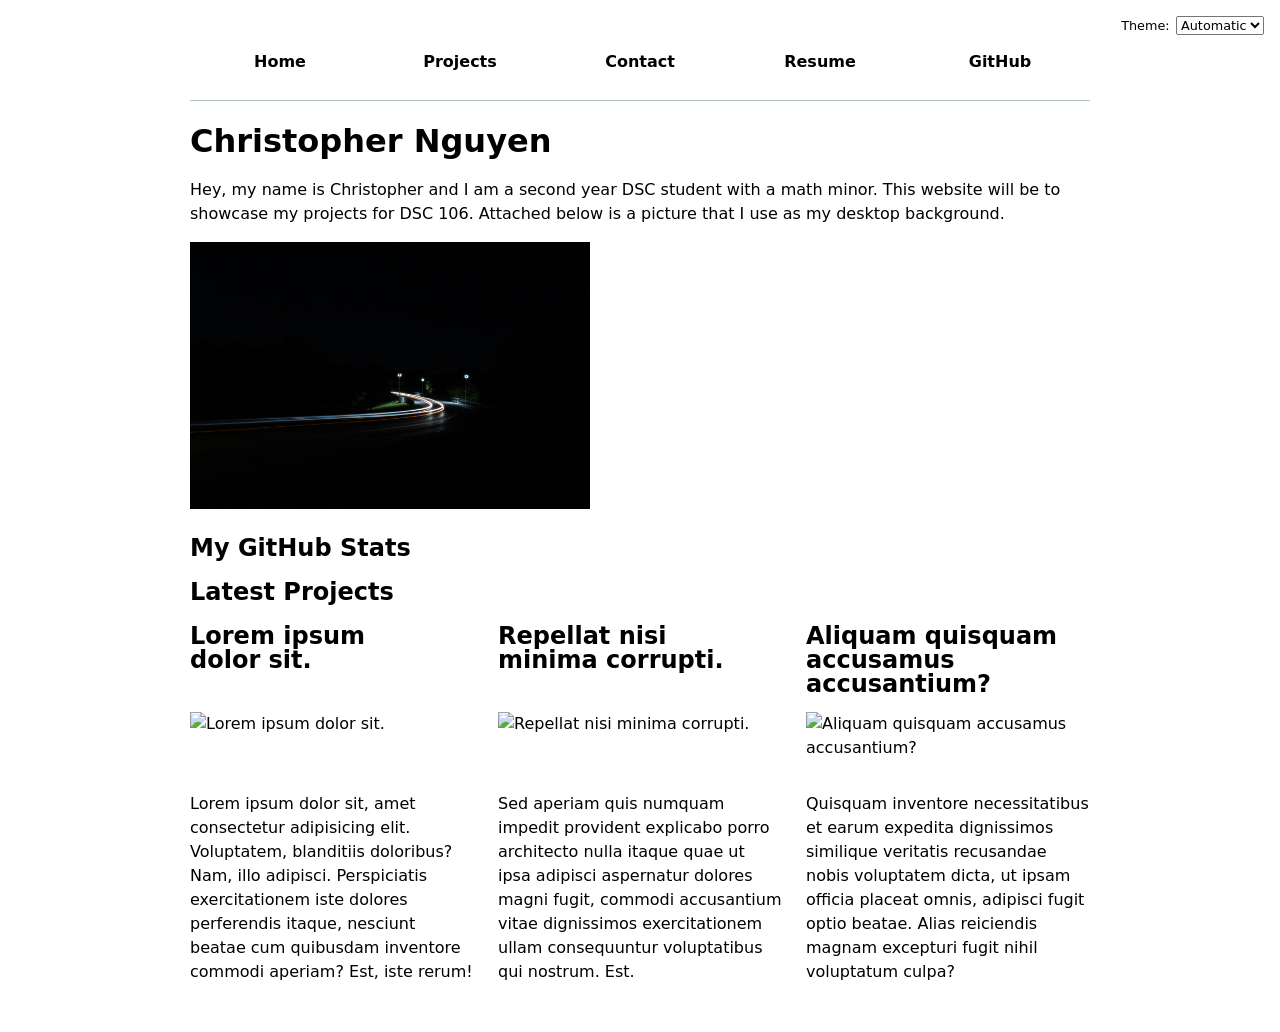
==== commit 6e2fd0d8: "Lab 04 update" ====
--- a/index.html
+++ b/index.html
@@ -6,6 +6,7 @@
     <title>Christopher Nguyen: Personal site and portfolio</title>
     <link rel="stylesheet" href="style.css">
     <script type="module" src="global.js"></script>
+    <script type="module" src="index.js"></script>
 </head>
 
 <body>
@@ -14,6 +15,12 @@
 
         <p>Hey, my name is Christopher and I am a second year DSC student with a math minor. This website will be to showcase my projects for DSC 106. Attached below is a picture that I use as my desktop background.</p>
         <img src="images/matt-antonioli---b01C5Tqtc-unsplash.jpg" alt="Street at night with car light lines" width="400">
+
+        <h2>My GitHub Stats</h2>
+        <div id="profile-stats"></div>
+
+        <h2>Latest Projects</h2>
+        <div class="projects"></div>
     </div>
 </body>
-</html>+</html>
--- a/style.css
+++ b/style.css
@@ -255,4 +255,32 @@
   .meta {
     margin-bottom: 0.25rem;
   }
+}
+/* GitHub Profile Stats */
+#profile-stats dl {
+  display: grid;
+  grid-template-columns: repeat(4, 1fr);
+  text-align: center;
+  gap: 1em;
+  padding: 1.25rem;
+  border-radius: 8px;
+  background: color-mix(in srgb, canvas, canvastext 4%);
+  border: 1px solid var(--border-color, #ccc);
+  margin: 1.5rem 0;
+}
+
+#profile-stats dt {
+  grid-row: 1;
+  font-weight: 600;
+  font-size: 0.85rem;
+  text-transform: uppercase;
+  letter-spacing: 0.05em;
+  opacity: 0.8;
+}
+
+#profile-stats dd {
+  grid-row: 2;
+  font-size: 1.75rem;
+  font-weight: bold;
+  margin: 0;
 }
